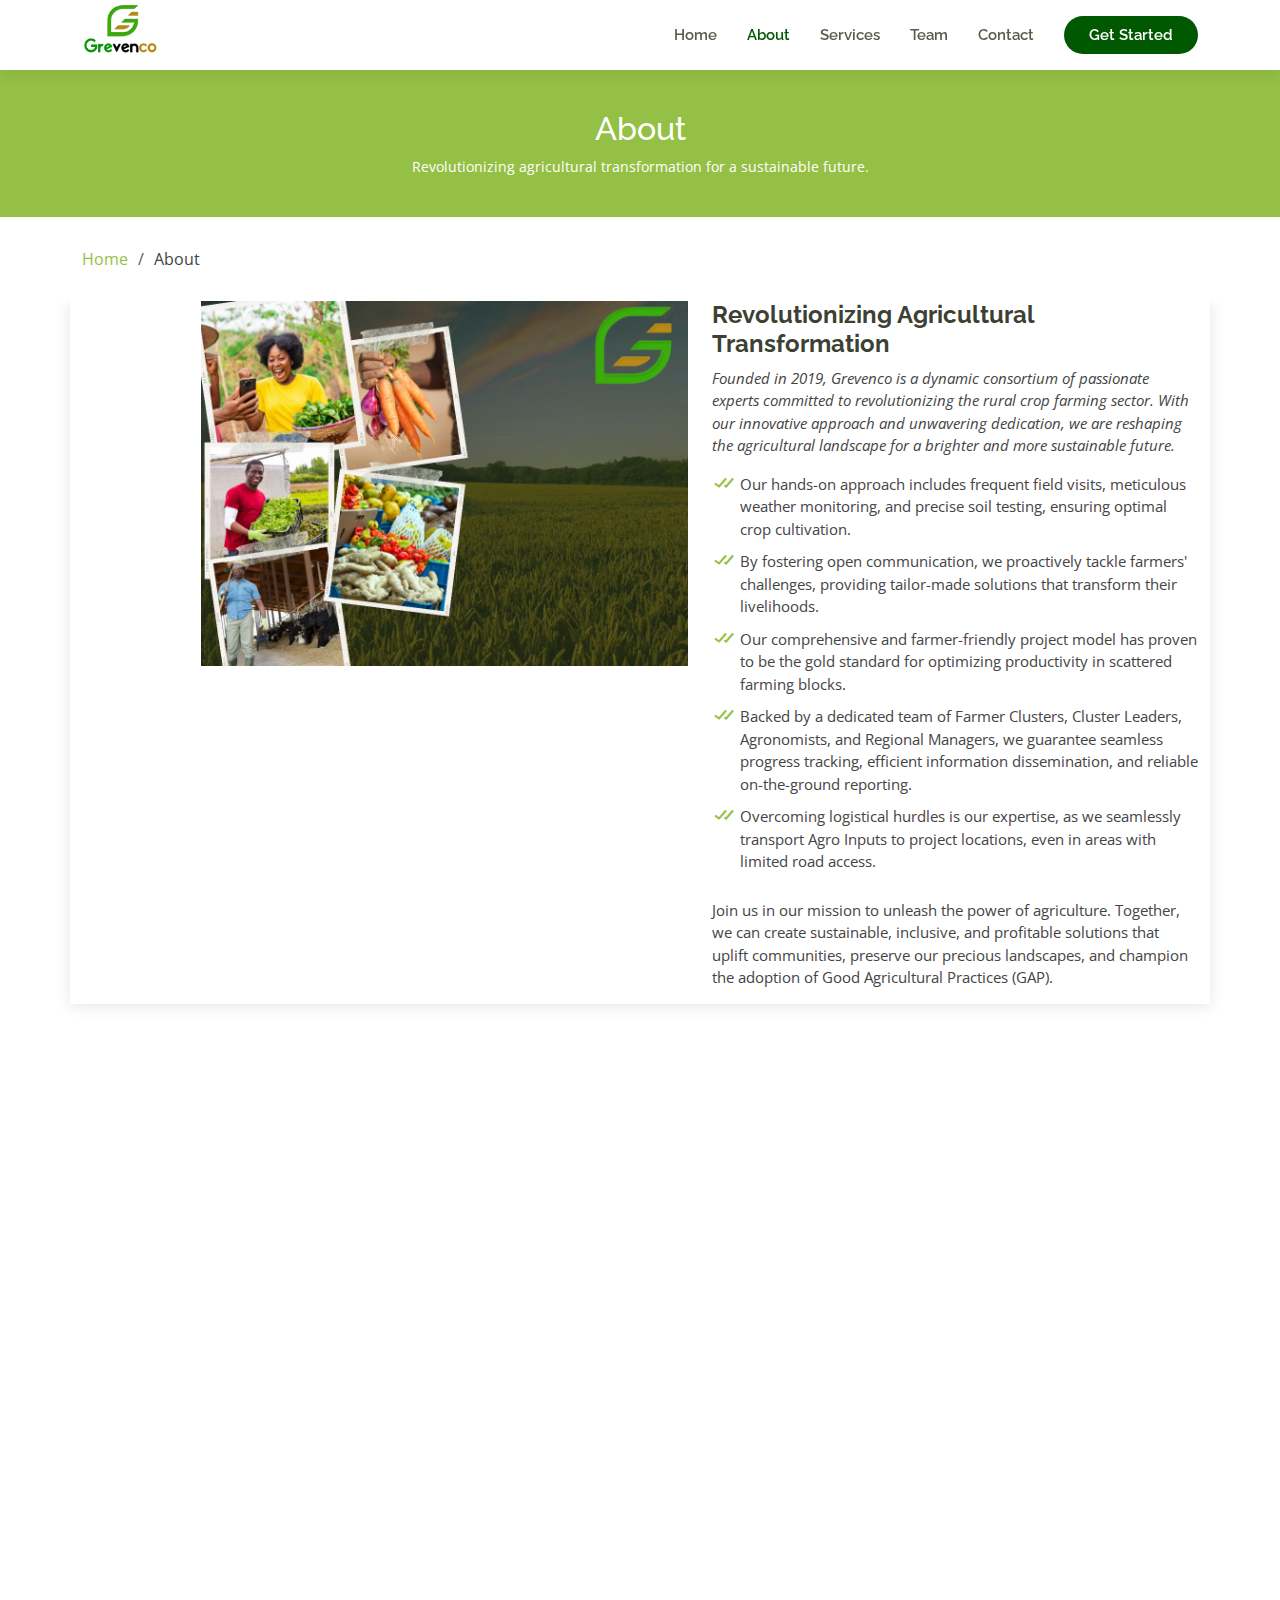
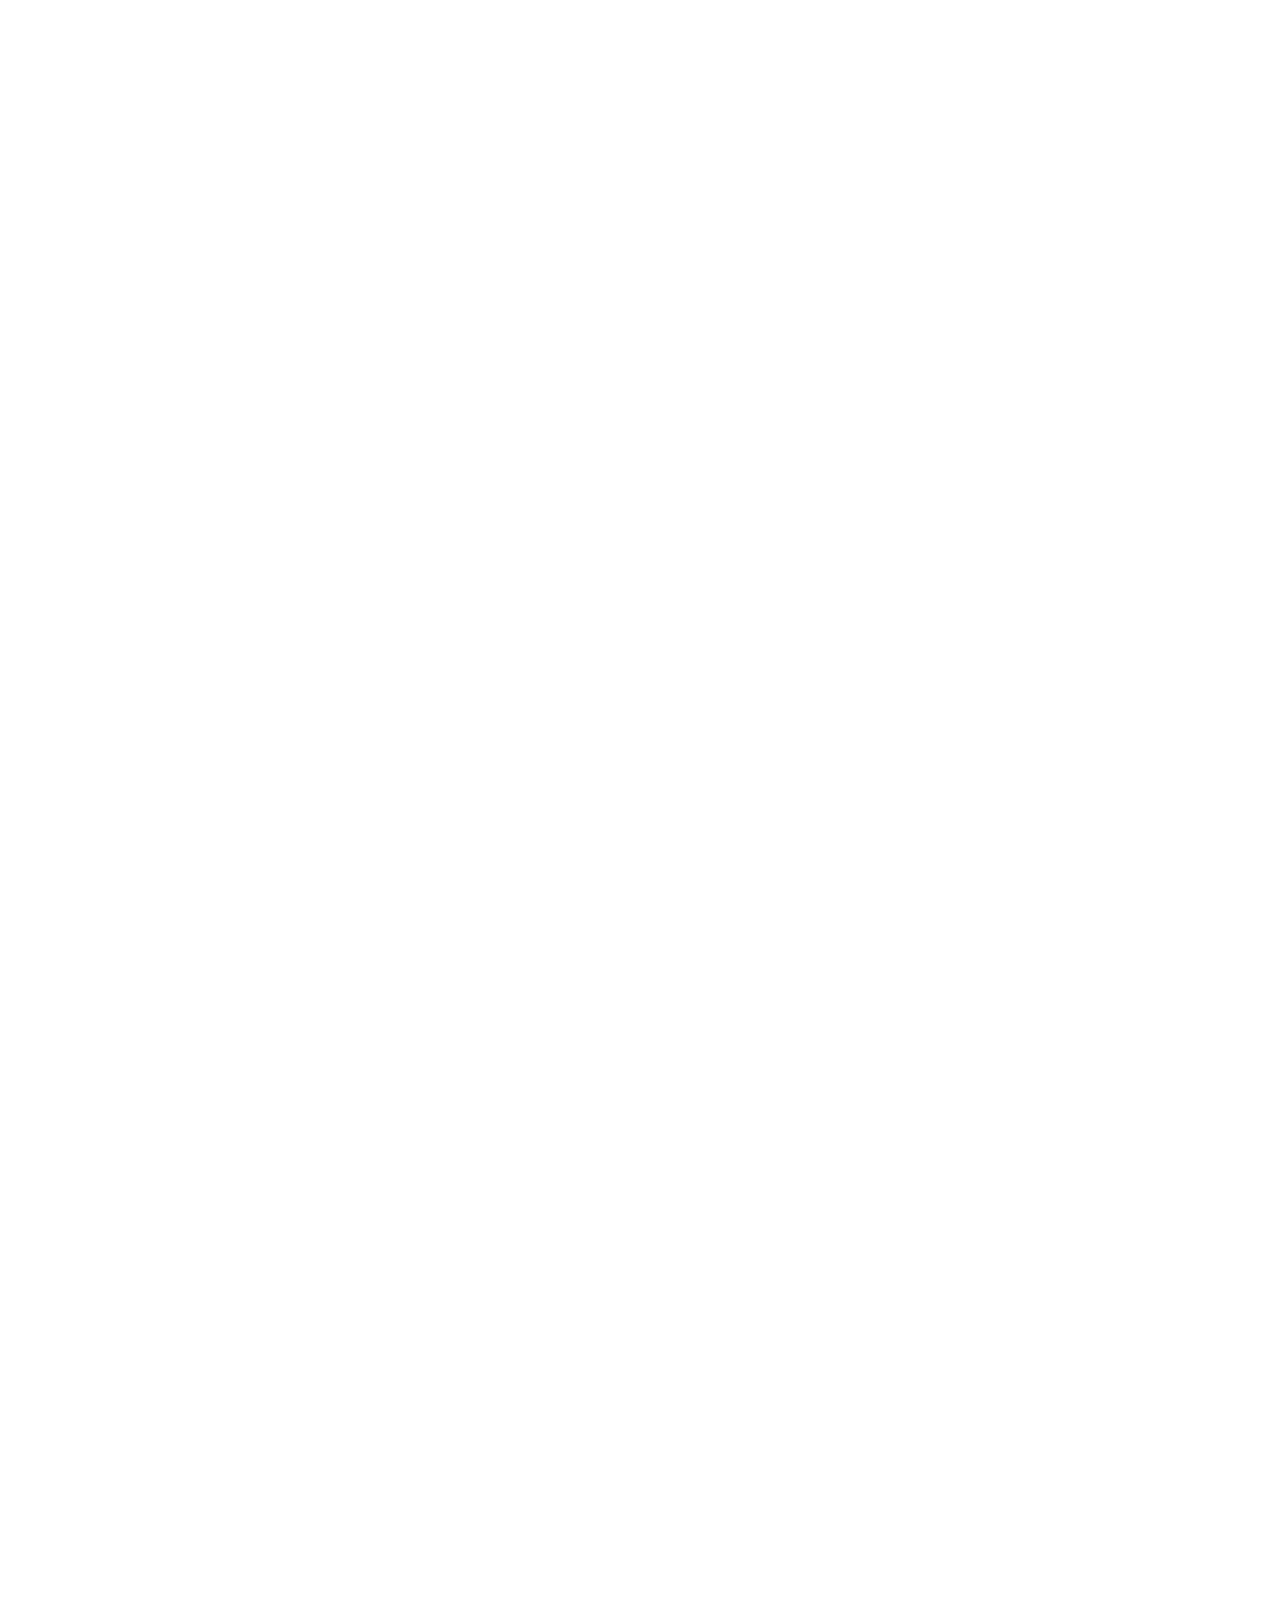
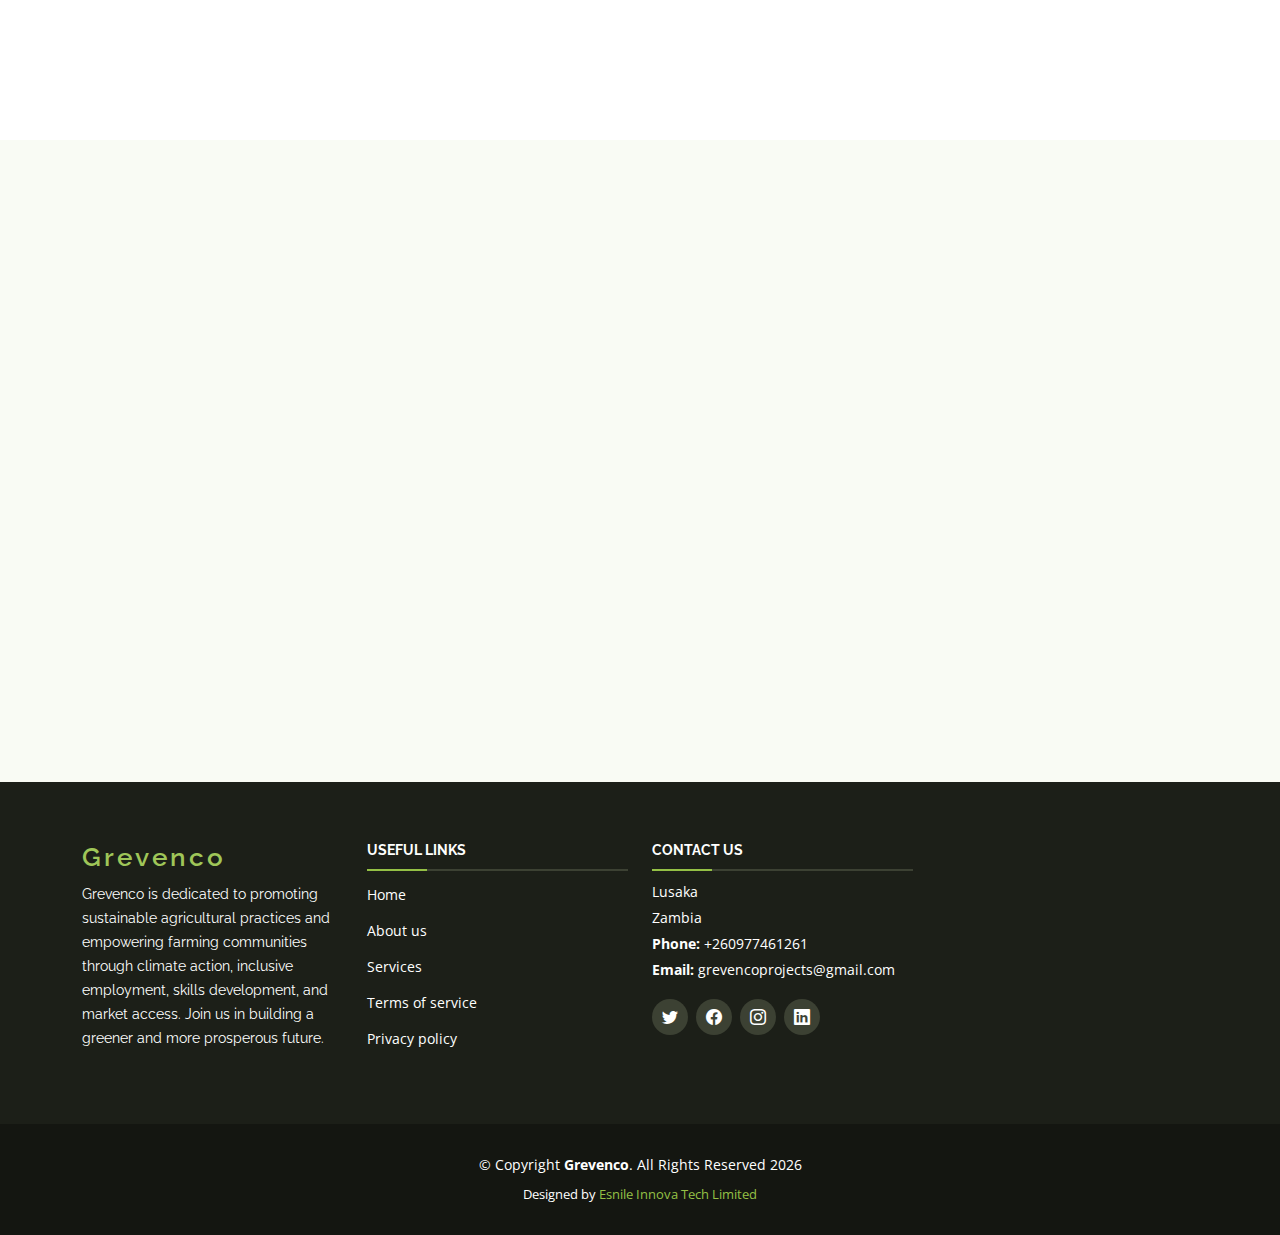
==== about.html @ 1fea47e5 "added other pages" ====
<!DOCTYPE html>
<html lang="en">

<head>
  <meta charset="utf-8">
  <meta content="width=device-width, initial-scale=1.0" name="viewport">

  <title>Grevenco | About Us</title>
  <meta content="" name="description">
  <meta content="" name="keywords">

  <!-- Favicons -->
  <link href="assets/img/favicon.ico" rel="icon">
  <link href="assets/img/apple-touch-icon.png" rel="apple-touch-icon">

  <!-- Google Fonts -->
  <link href="https://fonts.googleapis.com/css?family=Open+Sans:300,300i,400,400i,600,600i,700,700i|Raleway:300,300i,400,400i,500,500i,600,600i,700,700i|Poppins:300,300i,400,400i,500,500i,600,600i,700,700i" rel="stylesheet">

  <!-- Vendor CSS Files -->
  <link href="assets/vendor/aos/aos.css" rel="stylesheet">
  <link href="assets/vendor/bootstrap/css/bootstrap.min.css" rel="stylesheet">
  <link href="assets/vendor/bootstrap-icons/bootstrap-icons.css" rel="stylesheet">
  <link href="assets/vendor/boxicons/css/boxicons.min.css" rel="stylesheet">
  <link href="assets/vendor/glightbox/css/glightbox.min.css" rel="stylesheet">
  <link href="assets/vendor/swiper/swiper-bundle.min.css" rel="stylesheet">

  <!-- Template Main CSS File -->
  <link href="assets/css/style.css" rel="stylesheet">

</head>

<body>

  <!-- ======= Header ======= -->
  <header id="header" class="fixed-top d-flex align-items-center">
    <div class="container d-flex align-items-center justify-content-between">

      <div class="logo">
        <h1 class="text-light"><a href="index.html"></a></h1>
        <!-- Uncomment below if you prefer to use an image logo -->
        <a href="index.html"><img src="assets/img/logo.png" alt="" class="img-fluid"></a>
      </div>


      <nav id="navbar" class="navbar">
        <ul>
          <li><a  href="index.html">Home</a></li>
          <li><a class="active" href="about.html">About</a></li>
           <li><a href="services.html">Services</a></li>
          <li><a href="team.html">Team</a></li>
          <!-- <li><a href="portfolio.html">Projects</a></li> -->
          <li><a href="contact.html">Contact</a></li>

          <li><a class="getstarted" href="#">Get Started</a></li>
        </ul>
        <i class="bi bi-list mobile-nav-toggle"></i>
      </nav><!-- .navbar -->
    </div>
  </header><!-- End Header -->

  <main id="main">

    <!-- ======= Breadcrumbs ======= -->
    <section id="breadcrumbs" class="breadcrumbs">
      <div class="breadcrumb-hero">
        <div class="container">
          <div class="breadcrumb-hero">
            <h2>About</h2>
            <p>Revolutionizing agricultural transformation for a sustainable future. </p>
          </div>
        </div>
      </div>
      <div class="container">
        <ol>
          <li><a href="index.html">Home</a></li>
          <li>About</li>
        </ol>
      </div>
    </section><!-- End Breadcrumbs -->

    <!-- ======= About Section ======= -->
    <section id="about" class="about">
      <div class="container">

        <div class="row justify-content-end">
          <div class="col-lg-11">
            <div class="row justify-content-end">

              

        <div class="row">

          <div class="col-lg-6 video-box align-self-baseline position-relative">
            <img src="assets/img/about.jpg" class="img-fluid" alt="">
          </div>

          <div class="col-lg-6 pt-3 pt-lg-0 content">
            <h3>Revolutionizing Agricultural Transformation</h3>
            <p class="fst-italic">
              Founded in 2019, Grevenco is a dynamic consortium of passionate experts committed to revolutionizing the rural crop farming sector. With our innovative approach and unwavering dedication, we are reshaping the agricultural landscape for a brighter and more sustainable future.
            </p>
            <ul>
              <li><i class="bx bx-check-double"></i> Our hands-on approach includes frequent field visits, meticulous weather monitoring, and precise soil testing, ensuring optimal crop cultivation.</li>
              <li><i class="bx bx-check-double"></i> By fostering open communication, we proactively tackle farmers' challenges, providing tailor-made solutions that transform their livelihoods.</li>
              <li><i class="bx bx-check-double"></i> Our comprehensive and farmer-friendly project model has proven to be the gold standard for optimizing productivity in scattered farming blocks.</li>
              <li><i class="bx bx-check-double"></i> Backed by a dedicated team of Farmer Clusters, Cluster Leaders, Agronomists, and Regional Managers, we guarantee seamless progress tracking, efficient information dissemination, and reliable on-the-ground reporting.</li>
              <li><i class="bx bx-check-double"></i> Overcoming logistical hurdles is our expertise, as we seamlessly transport Agro Inputs to project locations, even in areas with limited road access.</li>
            </ul>
            <p>
              Join us in our mission to unleash the power of agriculture. Together, we can create sustainable, inclusive, and profitable solutions that uplift communities, preserve our precious landscapes, and champion the adoption of Good Agricultural Practices (GAP).
            </p>
          </div>

      </div>
    </section><!-- End About Section -->

  <!-- ======= Work Process Section ======= -->
      <section id="work-process" class="work-process">
        <div class="container">

      <div class="section-title" data-aos="fade-up">
        <h2>Our Approach</h2>
        <p>Transforming Agriculture for a Sustainable Future</p>
      </div>

      <div class="row content">
        <div class="col-md-5" data-aos="fade-right">
          <img src="assets/img/work-process-1.png" class="img-fluid" alt="">
        </div>
        <div class="col-md-7 pt-4" data-aos="fade-left">
          <h3>Empowering Farmers through Strong Support Network</h3>
          <p class="fst-italic">
            At Grevenco, we understand the challenges faced by hard-to-reach farmers. Our operational structure is designed to provide a robust support network, ensuring their success and prosperity.
          </p>
          <ul>
            <li><i class="bi bi-check"></i> Regular field visits, monitoring weather patterns, and conducting soil testing are integral to our project development.</li>
            <li><i class="bi bi-check"></i> We foster open communication, allowing farmers to share their challenges and enabling us to provide tailored solutions.</li>
            <li><i class="bi bi-check"></i> Our comprehensive farmer-friendly project model has been proven as the most effective approach for scattered farming blocks.</li>
          </ul>
        </div>
      </div>

      <div class="row content">
        <div class="col-md-5 order-1 order-md-2" data-aos="fade-left">
          <img src="assets/img/work-process-2.png" class="img-fluid" alt="">
        </div>
        <div class="col-md-7 pt-5 order-2 order-md-1" data-aos="fade-right">
          <h3>Efficient Logistics and Effective Project Oversight</h3>
          <p class="fst-italic">
            Grevenco takes care of all logistics, including the transportation of Agro Inputs to project locations, even in areas with limited road access. Our operational model ensures seamless project execution and progress tracking.
          </p>
          <p>
            Our bottom-up network consists of Farmer Clusters, Cluster Leaders, Agronomists, and Regional Managers. This framework enables us to provide on-the-ground reporting, efficient information dissemination, and effective oversight.
          </p>
        </div>
      </div>

      <div class="row content">
        <div class="col-md-5" data-aos="fade-right">
          <img src="assets/img/work-process-3.png" class="img-fluid" alt="">
        </div>
        <div class="col-md-7 pt-5" data-aos="fade-left">
          <h3>Driving Sustainable Impact through Key Objectives</h3>
          <p>At Grevenco, we are committed to delivering measurable impact in various key areas:</p>
          <ul>
            <li><i class="bi bi-check"></i> Climate Action through sensitization and sustainable farming practices.</li>
            <li><i class="bi bi-check"></i> Inclusive Gender & Youth Employment, creating opportunities for marginalized groups.</li>
            <li><i class="bi bi-check"></i> Skills Development, empowering farmers with the necessary knowledge and expertise.</li>
            <li><i class="bi bi-check"></i> Market Access, connecting farmers to profitable markets and value chains.</li>
          </ul>
        </div>
      </div>

      <div class="row content">
        <div class="col-md-5 order-1 order-md-2" data-aos="fade-left">
          <img src="assets/img/work-process-4.png" class="img-fluid" alt="">
        </div>
        <div class="col-md-7 pt-5 order-2 order-md-1" data-aos="fade-right">
          <h3>Driving Economic Safety through Sustainable Agriculture</h3>
          <p class="fst-italic">
            Grevenco focuses on sustainable agricultural practices that contribute to economic safety and the achievement of Sustainable Development Goals (SDGs) in rural areas.
          </p>
          <p>
            By promoting food safety crops that are profitable for macro-to-small-scale farmers, we aim to work with 200,000 farming households by 2035. We also prioritize the engagement of youth in sustainable solutions and support the conversion of farms to 100% organic production.
          </p>
        </div>
      </div>

  </div>
</section><!-- End Work Process Section -->
<!-- ======= Our Skills Section ======= -->
<section id="skills" class="skills section-bg">
  <div class="container">


            <div class="section-title" data-aos="fade-up">
            <h2>Our Skills</h2>
            <p>Building a Strong Foundation for Agricultural Transformation</p>
            </div>

            <div class="row">
            <div class="col-lg-6" data-aos="fade-right">
              <img src="assets/img/skills-img.jpg" class="img-fluid" alt="">
            </div>
            <div class="col-lg-6 pt-4 pt-lg-0 content" data-aos="fade-left">
              <h3>Expertise and Dedication</h3>
              <p class="fst-italic">
                At Grevenco, we possess the skills and knowledge necessary to drive agricultural transformation and create a sustainable future.
              </p>
              <p>
                Our team of dedicated professionals, including Lead Farmers, Agricultural Extension Officers, and Value-Chain agents, work closely with communities to ensure the success of our Agri-Projects. By providing employment opportunities and expertise, we contribute to the economic development of Zambia.
              </p>
            </div>
            </div>

            </div>
            </section><!-- End Our Skills Section -->
            
        </div>

      </div>
    </section><!-- End Our Skills Section -->
<!-- 
    <section id="testimonials" class="testimonials">
      <div class="container">

        <div class="section-title">
          <h2>Testimonialss</h2>
          <p>What are they sayi ng about us</p>
        </div>

        <div class="slides-1 swiper" data-aos="fade-up">
          <div class="swiper-wrapper">

            <div class="swiper-slide">
              <div class="testimonial-item">
                <img src="assets/img/testimonials/testimonials-1.jpg" class="testimonial-img" alt="">
                <h3>Saul Goodman</h3>
                <h4>Ceo &amp; Founder</h4>
                <div class="stars">
                  <i class="bi bi-star-fill"></i><i class="bi bi-star-fill"></i><i class="bi bi-star-fill"></i><i class="bi bi-star-fill"></i><i class="bi bi-star-fill"></i>
                </div>
                <p>
                  <i class="bi bi-quote quote-icon-left"></i>
                  Proin iaculis purus consequat sem cure digni ssim donec porttitora entum suscipit rhoncus. Accusantium quam, ultricies eget id, aliquam eget nibh et. Maecen aliquam, risus at semper.
                  <i class="bi bi-quote quote-icon-right"></i>
                </p>
              </div>
            </div>     -->
            <!-- End testimonial item -->
<!-- 
            <div class="swiper-slide">
              <div class="testimonial-item">
                <img src="assets/img/testimonials/testimonials-2.jpg" class="testimonial-img" alt="">
                <h3>Sara Wilsson</h3>
                <h4>Designer</h4>
                <div class="stars">
                  <i class="bi bi-star-fill"></i><i class="bi bi-star-fill"></i><i class="bi bi-star-fill"></i><i class="bi bi-star-fill"></i><i class="bi bi-star-fill"></i>
                </div>
                <p>
                  <i class="bi bi-quote quote-icon-left"></i>
                  Export tempor illum tamen malis malis eram quae irure esse labore quem cillum quid cillum eram malis quorum velit fore eram velit sunt aliqua noster fugiat irure amet legam anim culpa.
                  <i class="bi bi-quote quote-icon-right"></i>
                </p>
              </div>
            </div> -->
            <!-- End testimonial item -->
<!-- 
            <div class="swiper-slide">
              <div class="testimonial-item">
                <img src="assets/img/testimonials/testimonials-3.jpg" class="testimonial-img" alt="">
                <h3>Jena Karlis</h3>
                <h4>Store Owner</h4>
                <div class="stars">
                  <i class="bi bi-star-fill"></i><i class="bi bi-star-fill"></i><i class="bi bi-star-fill"></i><i class="bi bi-star-fill"></i><i class="bi bi-star-fill"></i>
                </div>
                <p>
                  <i class="bi bi-quote quote-icon-left"></i>
                  Enim nisi quem export duis labore cillum quae magna enim sint quorum nulla quem veniam duis minim tempor labore quem eram duis noster aute amet eram fore quis sint minim.
                  <i class="bi bi-quote quote-icon-right"></i>
                </p>
              </div>
            </div> -->
            <!-- End testimonial item -->

            <!-- <div class="swiper-slide">
              <div class="testimonial-item">
                <img src="assets/img/testimonials/testimonials-4.jpg" class="testimonial-img" alt="">
                <h3>Matt Brandon</h3>
                <h4>Freelancer</h4>
                <div class="stars">
                  <i class="bi bi-star-fill"></i><i class="bi bi-star-fill"></i><i class="bi bi-star-fill"></i><i class="bi bi-star-fill"></i><i class="bi bi-star-fill"></i>
                </div>
                <p>
                  <i class="bi bi-quote quote-icon-left"></i>
                  Fugiat enim eram quae cillum dolore dolor amet nulla culpa multos export minim fugiat minim velit minim dolor enim duis veniam ipsum anim magna sunt elit fore quem dolore labore illum veniam.
                  <i class="bi bi-quote quote-icon-right"></i>
                </p>
              </div>
            </div> -->
            <!-- End testimonial item -->

            <!-- <div class="swiper-slide">
              <div class="testimonial-item">
                <img src="assets/img/testimonials/testimonials-5.jpg" class="testimonial-img" alt="">
                <h3>John Larson</h3>
                <h4>Entrepreneur</h4>
                <div class="stars">
                  <i class="bi bi-star-fill"></i><i class="bi bi-star-fill"></i><i class="bi bi-star-fill"></i><i class="bi bi-star-fill"></i><i class="bi bi-star-fill"></i>
                </div>
                <p>
                  <i class="bi bi-quote quote-icon-left"></i>
                  Quis quorum aliqua sint quem legam fore sunt eram irure aliqua veniam tempor noster veniam enim culpa labore duis sunt culpa nulla illum cillum fugiat legam esse veniam culpa fore nisi cillum quid.
                  <i class="bi bi-quote quote-icon-right"></i>
                </p>
              </div>
            </div> -->
            <!-- End testimonial item -->

          </div>
          <div class="swiper-pagination"></div>
        </div>

      </div>
    </section>

    <!-- ======= Our Clients Section ======= -->
    <!-- <section id="clients" class="clients">
      <div class="container" data-aos="fade-up">

        <div class="section-title">
          <h2>Our Clients</h2>
          <p>Magnam dolores commodi suscipit. Necessitatibus eius consequatur ex aliquid fuga eum quidem. Sit sint consectetur velit. Quisquam quos quisquam cupiditate. Et nemo qui impedit suscipit alias ea. Quia fugiat sit in iste officiis commodi quidem hic quas.</p>
        </div>

        <div class="clients-slider swiper">
          <div class="swiper-wrapper align-items-center">
            <div class="swiper-slide"><img src="assets/img/clients/client-1.png" class="img-fluid" alt=""></div>
            <div class="swiper-slide"><img src="assets/img/clients/client-2.png" class="img-fluid" alt=""></div>
            <div class="swiper-slide"><img src="assets/img/clients/client-3.png" class="img-fluid" alt=""></div>
            <div class="swiper-slide"><img src="assets/img/clients/client-4.png" class="img-fluid" alt=""></div>
            <div class="swiper-slide"><img src="assets/img/clients/client-5.png" class="img-fluid" alt=""></div>
            <div class="swiper-slide"><img src="assets/img/clients/client-6.png" class="img-fluid" alt=""></div>
            <div class="swiper-slide"><img src="assets/img/clients/client-7.png" class="img-fluid" alt=""></div>
            <div class="swiper-slide"><img src="assets/img/clients/client-8.png" class="img-fluid" alt=""></div>
          </div>
          <div class="swiper-pagination"></div>
        </div>

      </div>
    </section> -->
    <!-- End Our Clients Section -->

  </main><!-- End #main -->

  <!-- ======= Footer ======= -->
    <footer id="footer">
    <div class="footer-top">
      <div class="container">
        <div class="row">

          <div class="col-lg-3 col-md-6 footer-info">
              <h3>Grevenco</h3>
  <p>Grevenco is dedicated to promoting sustainable agricultural practices and empowering farming communities through climate action, inclusive employment, skills development, and market access. Join us in building a greener and more prosperous future.</p>
</div>

          <div class="col-lg-3 col-md-6 footer-links">
            <h4>Useful Links</h4>
            <ul>
              <li><a href="#">Home</a></li>
              <li><a href="#">About us</a></li>
              <li><a href="#">Services</a></li>
              <li><a href="#">Terms of service</a></li>
              <li><a href="#">Privacy policy</a></li>
            </ul>
          </div>

          <div class="col-lg-3 col-md-6 footer-contact">
            <h4>Contact Us</h4>
            <p>
             Lusaka<br>
              Zambia <br>
              <strong>Phone:</strong> +260977461261<br>
              <strong>Email:</strong> grevencoprojects@gmail.com<br>
            </p>

            <div class="social-links">
              <a href="#" class="twitter"><i class="bi bi-twitter"></i></a>
              <a href="#" class="facebook"><i class="bi bi-facebook"></i></a>
              <a href="#" class="instagram"><i class="bi bi-instagram"></i></a>
              <a href="#" class="linkedin"><i class="bi bi-linkedin"></i></a>
            </div>

          </div>

          

        </div>
      </div>
    </div>

    <div class="container">
      <div class="copyright">
          &copy; Copyright <strong><span>Grevenco</span></strong>. All Rights Reserved <span id="current-year"></span>
        </div>
        <div class="credits">
          Designed by <a href="https://www.esnileinnova.tech">Esnile Innova Tech Limited</a>
        </div>
    </div>
  </footer><!-- End Footer -->

  <a href="#" class="back-to-top d-flex align-items-center justify-content-center"><i class="bi bi-arrow-up-short"></i></a>

  <!-- Vendor JS Files -->
  <script src="assets/vendor/purecounter/purecounter_vanilla.js"></script>
  <script src="assets/vendor/aos/aos.js"></script>
  <script src="assets/vendor/bootstrap/js/bootstrap.bundle.min.js"></script>
  <script src="assets/vendor/glightbox/js/glightbox.min.js"></script>
  <script src="assets/vendor/isotope-layout/isotope.pkgd.min.js"></script>
  <script src="assets/vendor/swiper/swiper-bundle.min.js"></script>
  <script src="assets/vendor/waypoints/noframework.waypoints.js"></script>
  <script src="assets/vendor/php-email-form/validate.js"></script>

  <!-- Template Main JS File -->
  <script src="assets/js/main.js"></script>
 <script>
		document.getElementById("current-year").innerHTML = new Date().getFullYear();
	</script>
</body>

</html>
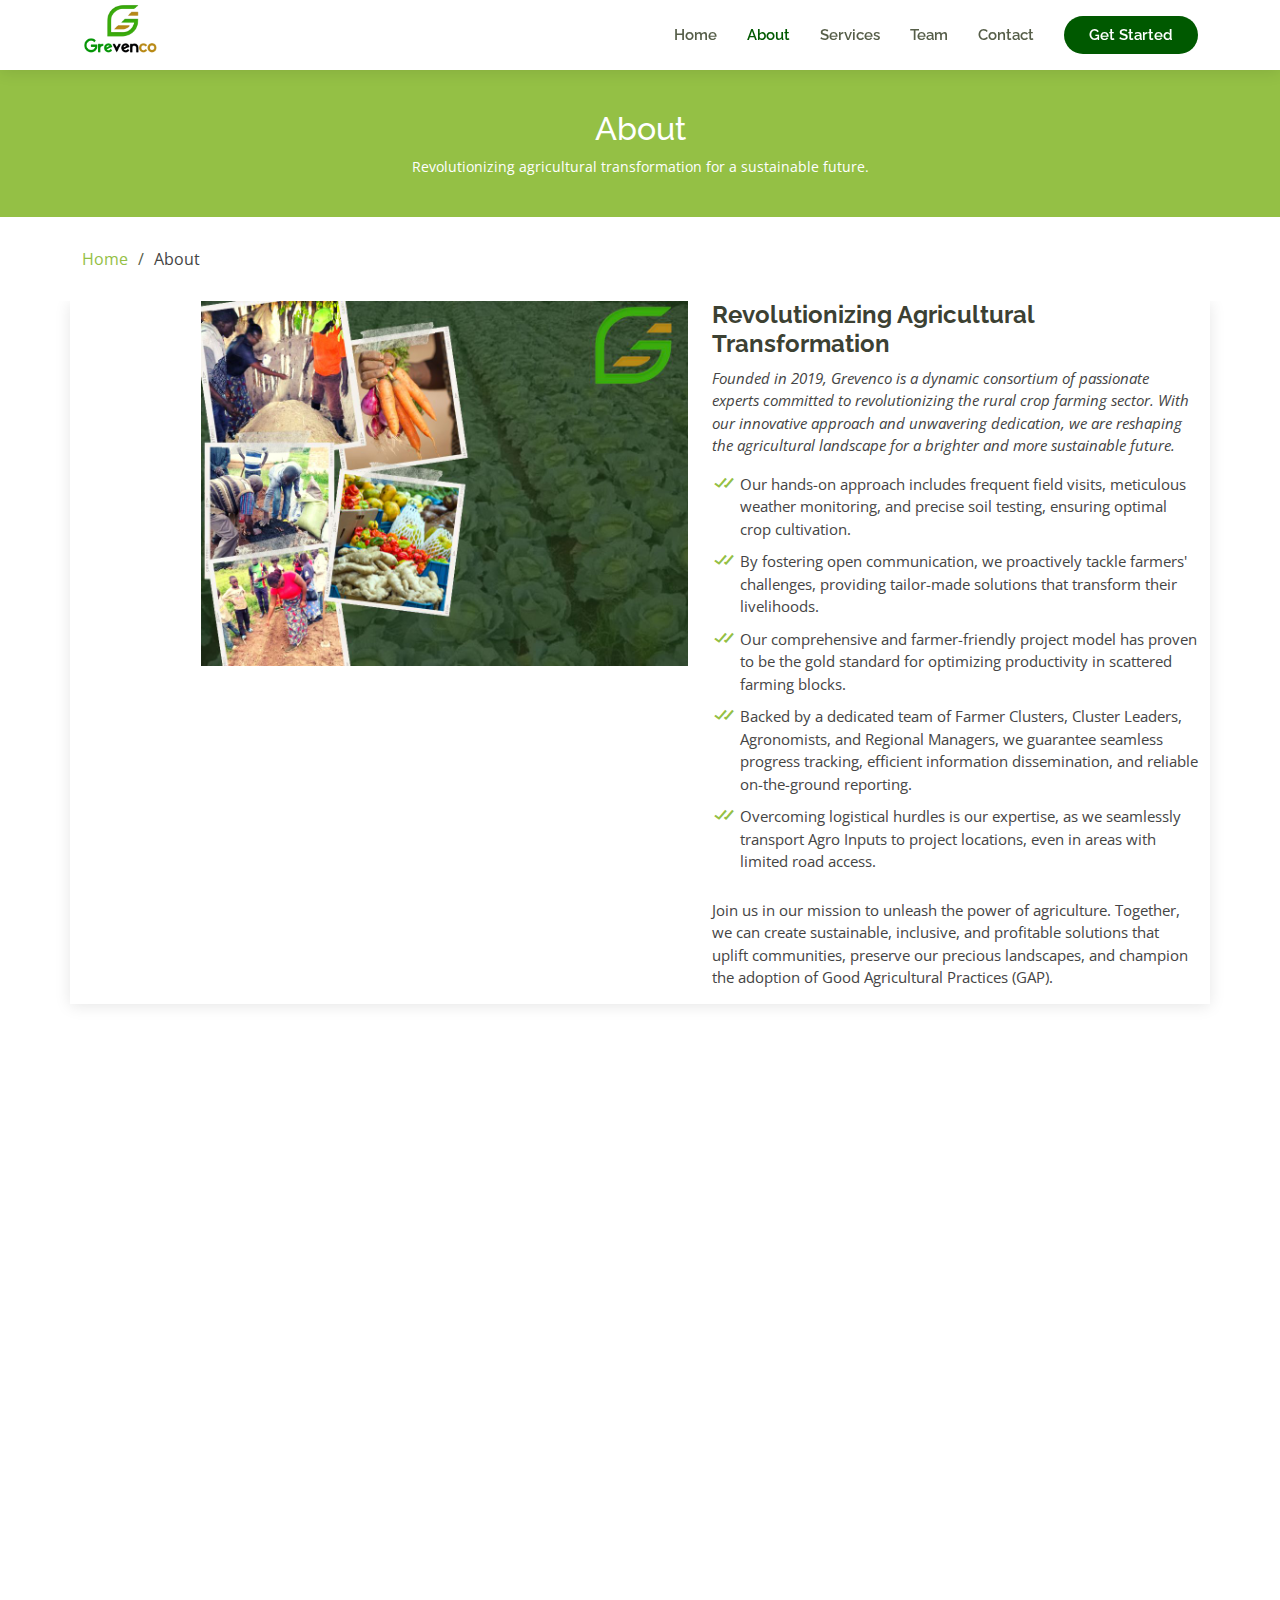
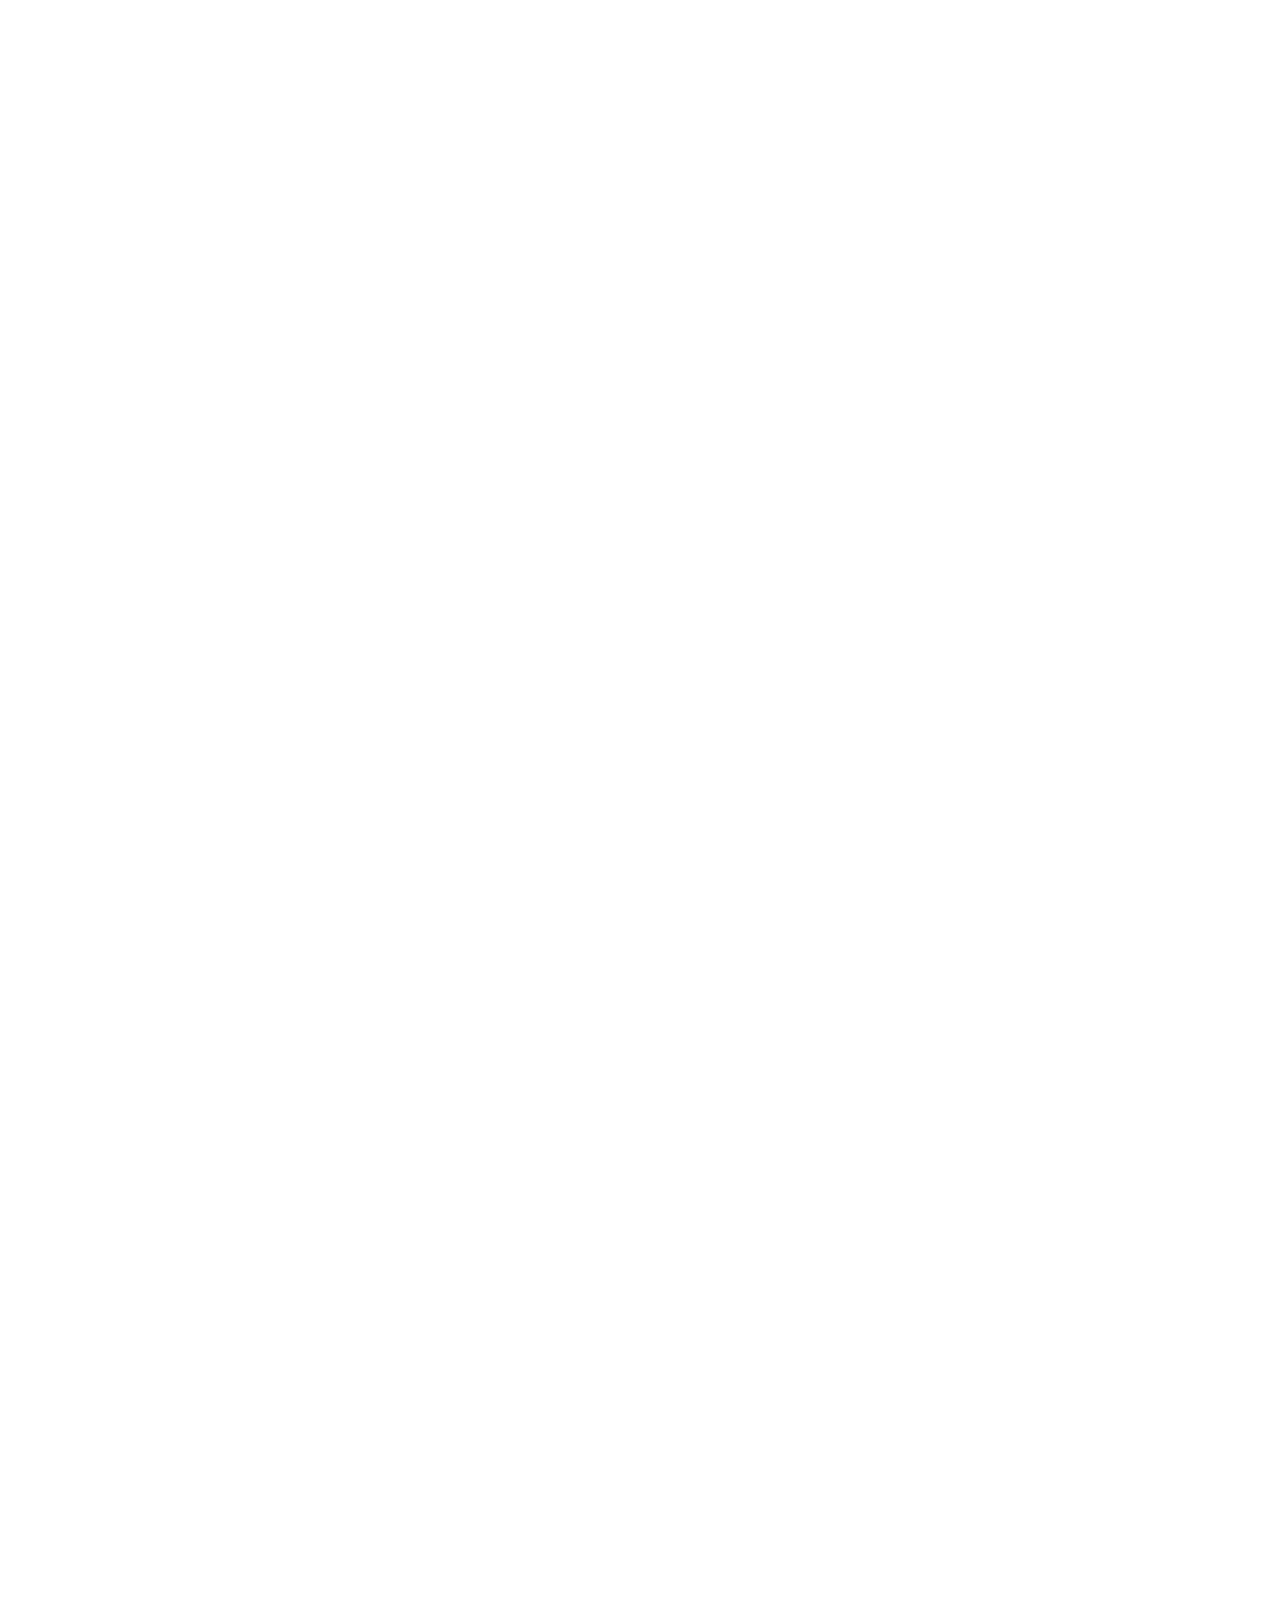
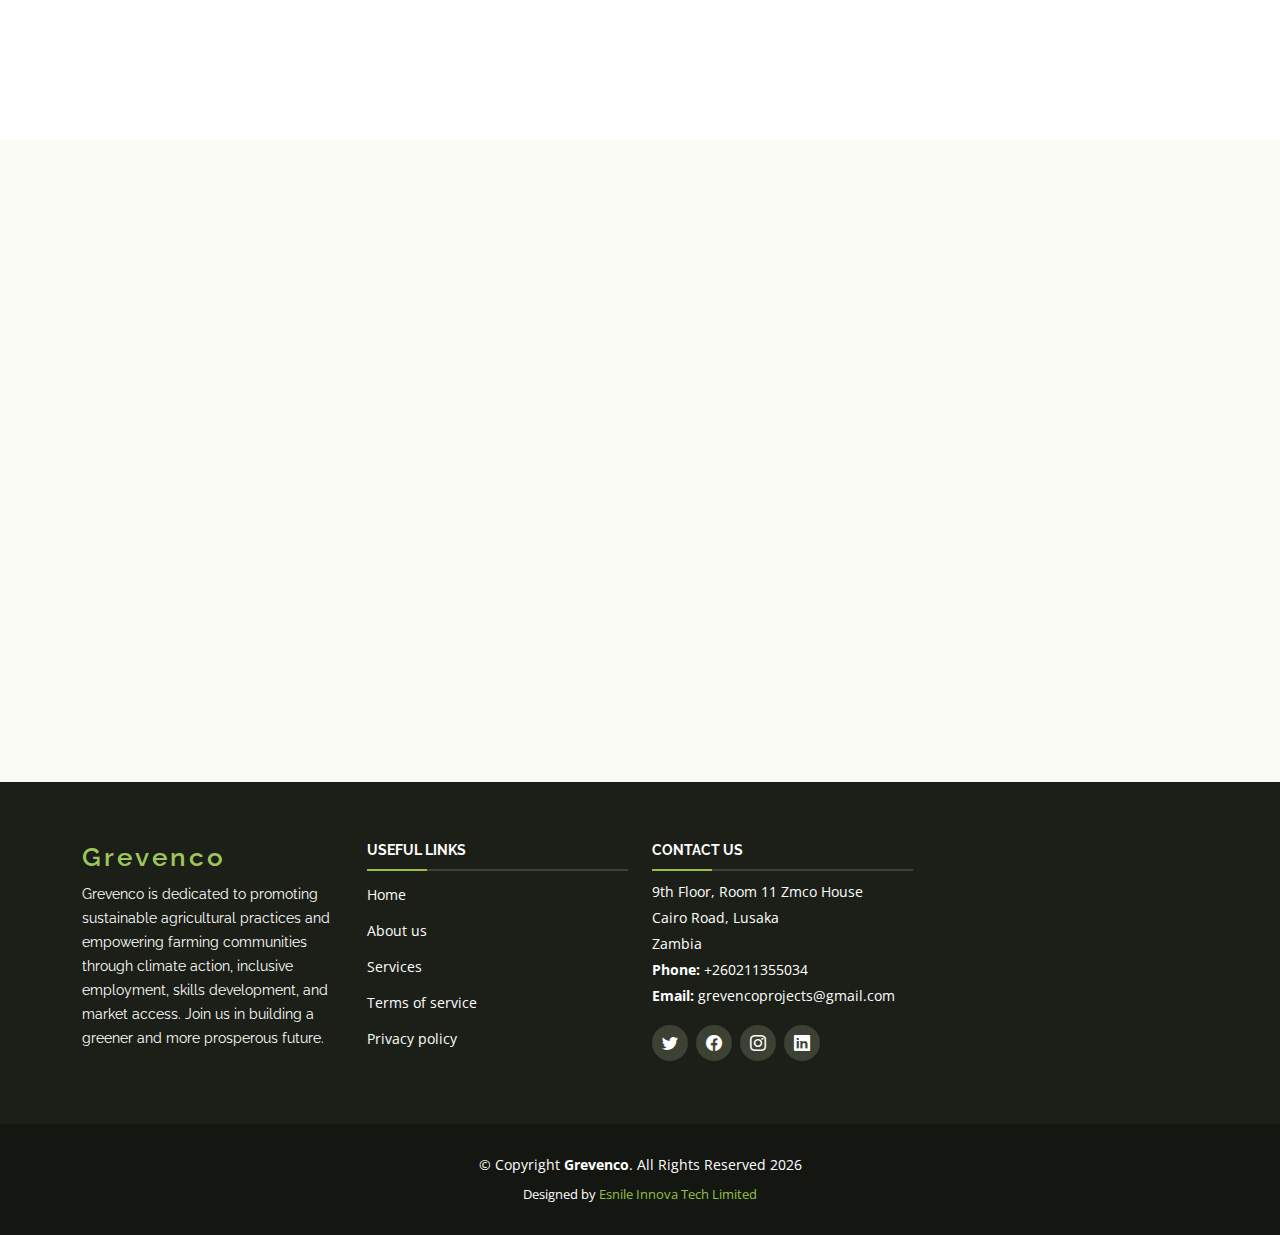
==== commit 2d361593: "added value chain, contact map" ====
--- a/about.html
+++ b/about.html
@@ -377,10 +377,11 @@
 
           <div class="col-lg-3 col-md-6 footer-contact">
             <h4>Contact Us</h4>
-            <p>
-             Lusaka<br>
+             <p>
+              9th Floor, Room 11 Zmco House <br>
+              Cairo Road, Lusaka<br>
               Zambia <br>
-              <strong>Phone:</strong> +260977461261<br>
+              <strong>Phone:</strong> +260211355034<br>
               <strong>Email:</strong> grevencoprojects@gmail.com<br>
             </p>
 
--- a/assets/css/style.css
+++ b/assets/css/style.css
@@ -1609,6 +1609,78 @@
   transition: bottom ease-in-out 0.4s;
 }
 
+  /* CSS styles for the value chain */
+#mu-counter {
+  background-color: #fff;
+  background-position: center center;
+  background-size: cover;
+  background-attachment: fixed;
+  display: inline;
+  float: left;
+  position: relative;
+  width: 100%;
+}
+
+.mu-counter-area {
+  display: inline;
+  float: left;
+  padding: 70px 0 50px;
+  width: 100%;
+}
+
+.mu-counter-area h2 {
+  color: #fff;
+  text-align: center;
+}
+
+.mu-counter-block {
+  display: inline;
+  float: left;
+  width: 100%;
+}
+
+.mu-single-counter {
+  display: inline;
+  float: left;
+  text-align: center;
+  width: 80%;
+  border: 1px solid #ddd;
+  padding-bottom: 20px;
+  margin: 0 10%;
+}
+
+.mu-single-counter i {
+  font-size: 40px;
+  padding: 15px 40px;
+  margin-bottom: 0px;
+  display: inline-block;
+  padding-bottom: 0;
+  margin-top: -60px;
+  background: #fff;
+}
+
+.counter-value {
+  font-size: 35px;
+  font-weight: 700;
+  margin-top: 10px;
+  margin-bottom: 10px;
+}
+
+.mu-counter-name {
+  color: #333;
+}
+
+.svg-container {
+  width: 100%;
+  max-width: 100%;
+  height: auto;
+}
+
+.svg-content {
+  width: 100%;
+  height: 100%;
+}
+
 /*--------------------------------------------------------------
 # Blog
 --------------------------------------------------------------*/
